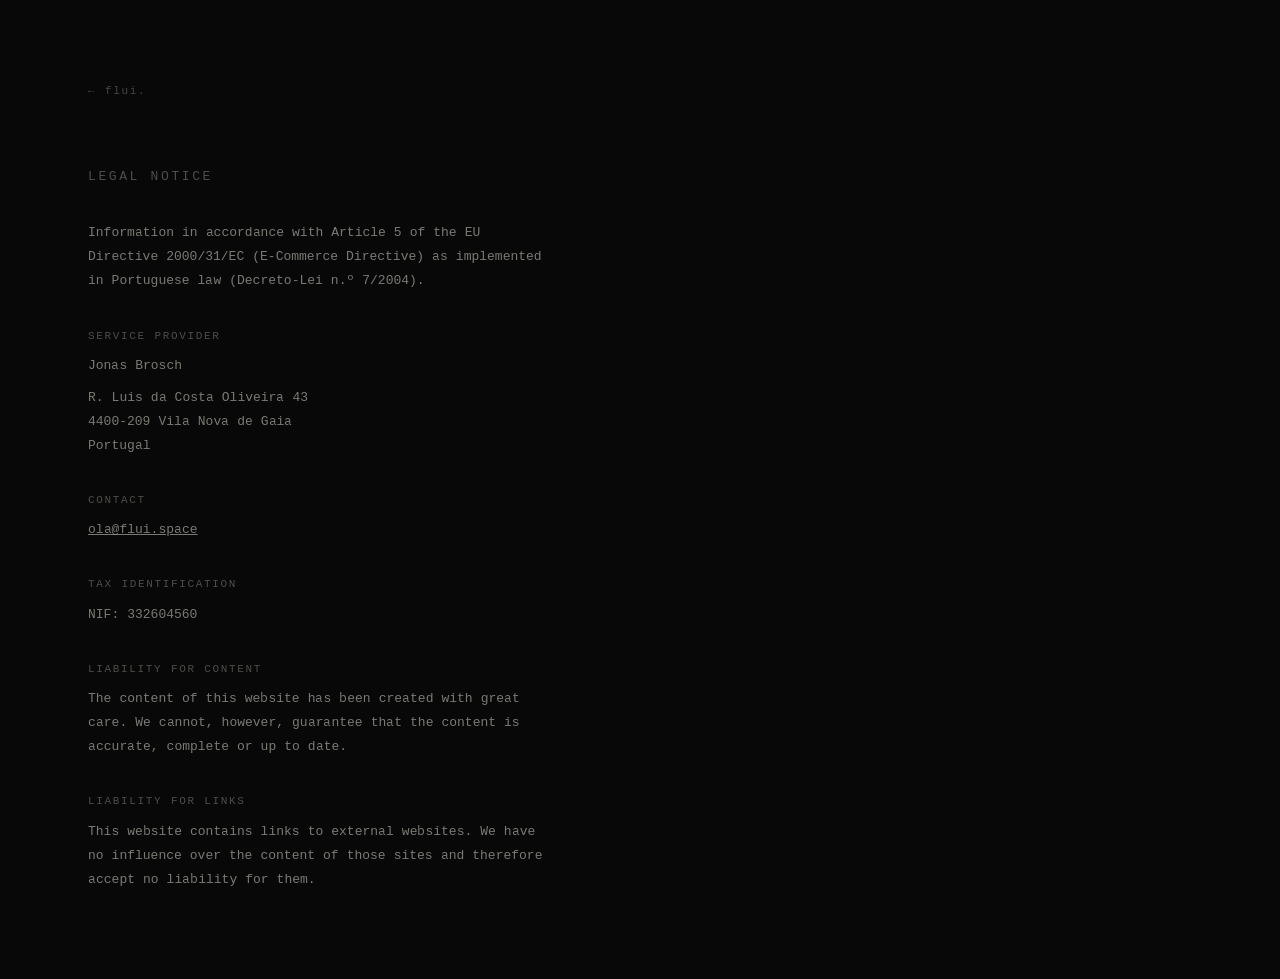
==== legal.html @ 09cac03d "Legal compliance, self-hosted fonts, updated content - Replace Google Fonts with self-hosted WOFF2 f" ====
<!DOCTYPE html>
<html lang="en">
<head>
  <meta charset="UTF-8">
  <meta name="viewport" content="width=device-width, initial-scale=1.0">
  <title>Legal Notice — flui.</title>
  <link rel="stylesheet" href="fonts.css">
  <style>
    *, *::before, *::after { margin: 0; padding: 0; box-sizing: border-box; }
    body {
      background: #080808;
      color: rgba(160,160,154,.75);
      font-family: 'IBM Plex Mono', monospace;
      font-size: 13px;
      line-height: 1.85;
      min-height: 100vh;
      padding: clamp(32px, 7vw, 80px) clamp(24px, 7vw, 88px);
      max-width: 640px;
    }
    a.back {
      display: block;
      font-size: 11px;
      color: rgba(160,160,154,.4);
      text-decoration: none;
      letter-spacing: .15em;
      margin-bottom: clamp(40px, 8vh, 64px);
    }
    a.back:hover { color: rgba(160,160,154,.75); }
    h1 {
      font-size: 13px;
      font-weight: 400;
      letter-spacing: .2em;
      text-transform: uppercase;
      color: rgba(160,160,154,.45);
      margin-bottom: 32px;
    }
    h2 {
      font-size: 11px;
      font-weight: 400;
      letter-spacing: .15em;
      text-transform: uppercase;
      color: rgba(160,160,154,.45);
      margin-top: 32px;
      margin-bottom: 8px;
    }
    p { margin-bottom: 8px; }
    a { color: inherit; }
  </style>
</head>
<body>

<a class="back" href="index.html">← flui.</a>

<h1>Legal Notice</h1>

<p>
  Information in accordance with Article 5 of the EU Directive 2000/31/EC
  (E-Commerce Directive) as implemented in Portuguese law (Decreto-Lei n.º 7/2004).
</p>

<h2>Service Provider</h2>
<p>Jonas Brosch</p>
<p>
  R. Luis da Costa Oliveira 43<br>
  4400-209 Vila Nova de Gaia<br>
  Portugal
</p>

<h2>Contact</h2>
<p><a href="mailto:ola@flui.space">ola@flui.space</a></p>

<h2>Tax Identification</h2>
<p>NIF: 332604560</p>

<h2>Liability for Content</h2>
<p>
  The content of this website has been created with great care.
  We cannot, however, guarantee that the content is accurate, complete or up to date.
</p>

<h2>Liability for Links</h2>
<p>
  This website contains links to external websites. We have no influence over
  the content of those sites and therefore accept no liability for them.
</p>

</body>
</html>
---- fonts.css ----
/* Self-hosted fonts — no external requests, GDPR compliant */

@font-face {
  font-family: 'Cormorant Garamond';
  font-style: italic;
  font-weight: 300;
  font-display: swap;
  src: url('fonts/cormorant-garamond-300italic-latin-ext.woff2') format('woff2');
  unicode-range: U+0100-02BA, U+02BD-02C5, U+02C7-02CC, U+02CE-02D7, U+02DD-02FF, U+0304, U+0308, U+0329, U+1D00-1DBF, U+1E00-1E9F, U+1EF2-1EFF, U+2020, U+20A0-20AB, U+20AD-20C0, U+2113, U+2C60-2C7F, U+A720-A7FF;
}
@font-face {
  font-family: 'Cormorant Garamond';
  font-style: italic;
  font-weight: 300;
  font-display: swap;
  src: url('fonts/cormorant-garamond-300italic-latin.woff2') format('woff2');
  unicode-range: U+0000-00FF, U+0131, U+0152-0153, U+02BB-02BC, U+02C6, U+02DA, U+02DC, U+0304, U+0308, U+0329, U+2000-206F, U+20AC, U+2122, U+2191, U+2193, U+2212, U+2215, U+FEFF, U+FFFD;
}

@font-face {
  font-family: 'Syne';
  font-style: normal;
  font-weight: 800;
  font-display: swap;
  src: url('fonts/syne-800-latin-ext.woff2') format('woff2');
  unicode-range: U+0100-02BA, U+02BD-02C5, U+02C7-02CC, U+02CE-02D7, U+02DD-02FF, U+0304, U+0308, U+0329, U+1D00-1DBF, U+1E00-1E9F, U+1EF2-1EFF, U+2020, U+20A0-20AB, U+20AD-20C0, U+2113, U+2C60-2C7F, U+A720-A7FF;
}
@font-face {
  font-family: 'Syne';
  font-style: normal;
  font-weight: 800;
  font-display: swap;
  src: url('fonts/syne-800-latin.woff2') format('woff2');
  unicode-range: U+0000-00FF, U+0131, U+0152-0153, U+02BB-02BC, U+02C6, U+02DA, U+02DC, U+0304, U+0308, U+0329, U+2000-206F, U+20AC, U+2122, U+2191, U+2193, U+2212, U+2215, U+FEFF, U+FFFD;
}

@font-face {
  font-family: 'IBM Plex Mono';
  font-style: italic;
  font-weight: 300;
  font-display: swap;
  src: url('fonts/ibm-plex-mono-300italic-latin-ext.woff2') format('woff2');
  unicode-range: U+0100-02BA, U+02BD-02C5, U+02C7-02CC, U+02CE-02D7, U+02DD-02FF, U+0304, U+0308, U+0329, U+1D00-1DBF, U+1E00-1E9F, U+1EF2-1EFF, U+2020, U+20A0-20AB, U+20AD-20C0, U+2113, U+2C60-2C7F, U+A720-A7FF;
}
@font-face {
  font-family: 'IBM Plex Mono';
  font-style: italic;
  font-weight: 300;
  font-display: swap;
  src: url('fonts/ibm-plex-mono-300italic-latin.woff2') format('woff2');
  unicode-range: U+0000-00FF, U+0131, U+0152-0153, U+02BB-02BC, U+02C6, U+02DA, U+02DC, U+0304, U+0308, U+0329, U+2000-206F, U+20AC, U+2122, U+2191, U+2193, U+2212, U+2215, U+FEFF, U+FFFD;
}

@font-face {
  font-family: 'IBM Plex Mono';
  font-style: normal;
  font-weight: 300;
  font-display: swap;
  src: url('fonts/ibm-plex-mono-300-latin-ext.woff2') format('woff2');
  unicode-range: U+0100-02BA, U+02BD-02C5, U+02C7-02CC, U+02CE-02D7, U+02DD-02FF, U+0304, U+0308, U+0329, U+1D00-1DBF, U+1E00-1E9F, U+1EF2-1EFF, U+2020, U+20A0-20AB, U+20AD-20C0, U+2113, U+2C60-2C7F, U+A720-A7FF;
}
@font-face {
  font-family: 'IBM Plex Mono';
  font-style: normal;
  font-weight: 300;
  font-display: swap;
  src: url('fonts/ibm-plex-mono-300-latin.woff2') format('woff2');
  unicode-range: U+0000-00FF, U+0131, U+0152-0153, U+02BB-02BC, U+02C6, U+02DA, U+02DC, U+0304, U+0308, U+0329, U+2000-206F, U+20AC, U+2122, U+2191, U+2193, U+2212, U+2215, U+FEFF, U+FFFD;
}

@font-face {
  font-family: 'IBM Plex Mono';
  font-style: normal;
  font-weight: 400;
  font-display: swap;
  src: url('fonts/ibm-plex-mono-400-latin-ext.woff2') format('woff2');
  unicode-range: U+0100-02BA, U+02BD-02C5, U+02C7-02CC, U+02CE-02D7, U+02DD-02FF, U+0304, U+0308, U+0329, U+1D00-1DBF, U+1E00-1E9F, U+1EF2-1EFF, U+2020, U+20A0-20AB, U+20AD-20C0, U+2113, U+2C60-2C7F, U+A720-A7FF;
}
@font-face {
  font-family: 'IBM Plex Mono';
  font-style: normal;
  font-weight: 400;
  font-display: swap;
  src: url('fonts/ibm-plex-mono-400-latin.woff2') format('woff2');
  unicode-range: U+0000-00FF, U+0131, U+0152-0153, U+02BB-02BC, U+02C6, U+02DA, U+02DC, U+0304, U+0308, U+0329, U+2000-206F, U+20AC, U+2122, U+2191, U+2193, U+2212, U+2215, U+FEFF, U+FFFD;
}

@font-face {
  font-family: 'IBM Plex Mono';
  font-style: normal;
  font-weight: 700;
  font-display: swap;
  src: url('fonts/ibm-plex-mono-700-latin-ext.woff2') format('woff2');
  unicode-range: U+0100-02BA, U+02BD-02C5, U+02C7-02CC, U+02CE-02D7, U+02DD-02FF, U+0304, U+0308, U+0329, U+1D00-1DBF, U+1E00-1E9F, U+1EF2-1EFF, U+2020, U+20A0-20AB, U+20AD-20C0, U+2113, U+2C60-2C7F, U+A720-A7FF;
}
@font-face {
  font-family: 'IBM Plex Mono';
  font-style: normal;
  font-weight: 700;
  font-display: swap;
  src: url('fonts/ibm-plex-mono-700-latin.woff2') format('woff2');
  unicode-range: U+0000-00FF, U+0131, U+0152-0153, U+02BB-02BC, U+02C6, U+02DA, U+02DC, U+0304, U+0308, U+0329, U+2000-206F, U+20AC, U+2122, U+2191, U+2193, U+2212, U+2215, U+FEFF, U+FFFD;
}
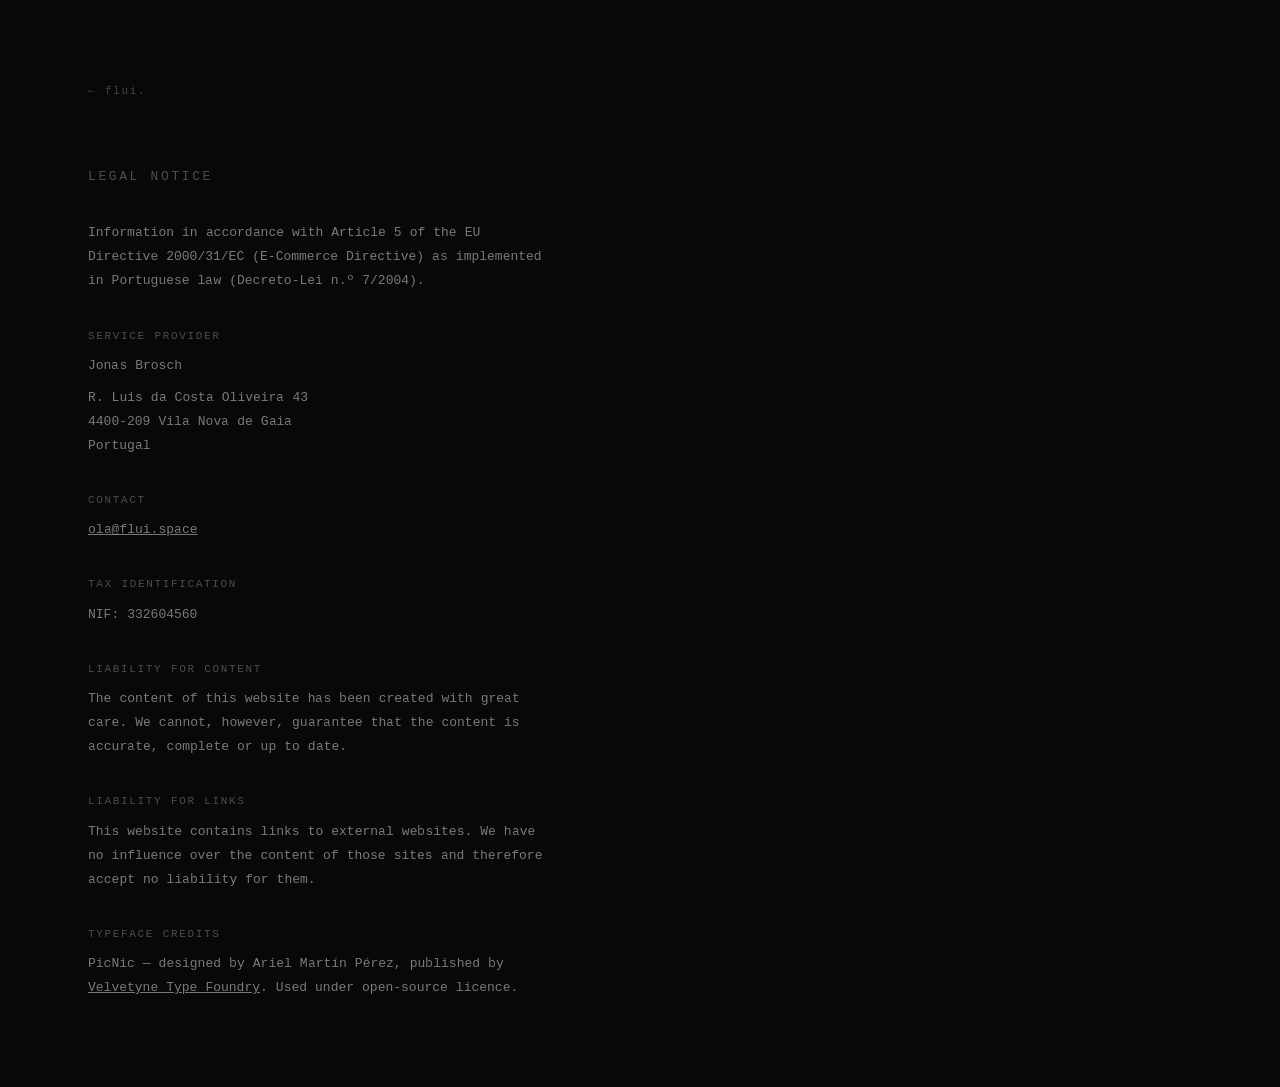
==== commit e55f4b93: "Per-character floating on Sound page, credits to legal, clean landing page - Replace element-level f" ====
--- a/legal.html
+++ b/legal.html
@@ -4,6 +4,7 @@
   <meta charset="UTF-8">
   <meta name="viewport" content="width=device-width, initial-scale=1.0">
   <title>Legal Notice — flui.</title>
+  <link rel="icon" href="favicon.png">
   <link rel="stylesheet" href="fonts.css">
   <style>
     *, *::before, *::after { margin: 0; padding: 0; box-sizing: border-box; }
@@ -84,5 +85,12 @@
   the content of those sites and therefore accept no liability for them.
 </p>
 
+<h2>Typeface Credits</h2>
+<p>
+  PicNic — designed by Ariel Martín Pérez, published by
+  <a href="https://velvetyne.fr/" target="_blank" rel="noopener">Velvetyne Type Foundry</a>.
+  Used under open-source licence.
+</p>
+
 </body>
 </html>
--- a/fonts.css
+++ b/fonts.css
@@ -1,4 +1,14 @@
 /* Self-hosted fonts — no external requests, GDPR compliant */
+
+/* PicNic — Velvetyne Type Foundry (https://velvetyne.fr/) */
+@font-face {
+  font-family: 'PicNic';
+  font-style: normal;
+  font-weight: 400;
+  font-display: swap;
+  src: url('fonts/PicNic.woff2') format('woff2'),
+       url('fonts/PicNic.woff')  format('woff');
+}
 
 @font-face {
   font-family: 'Cormorant Garamond';
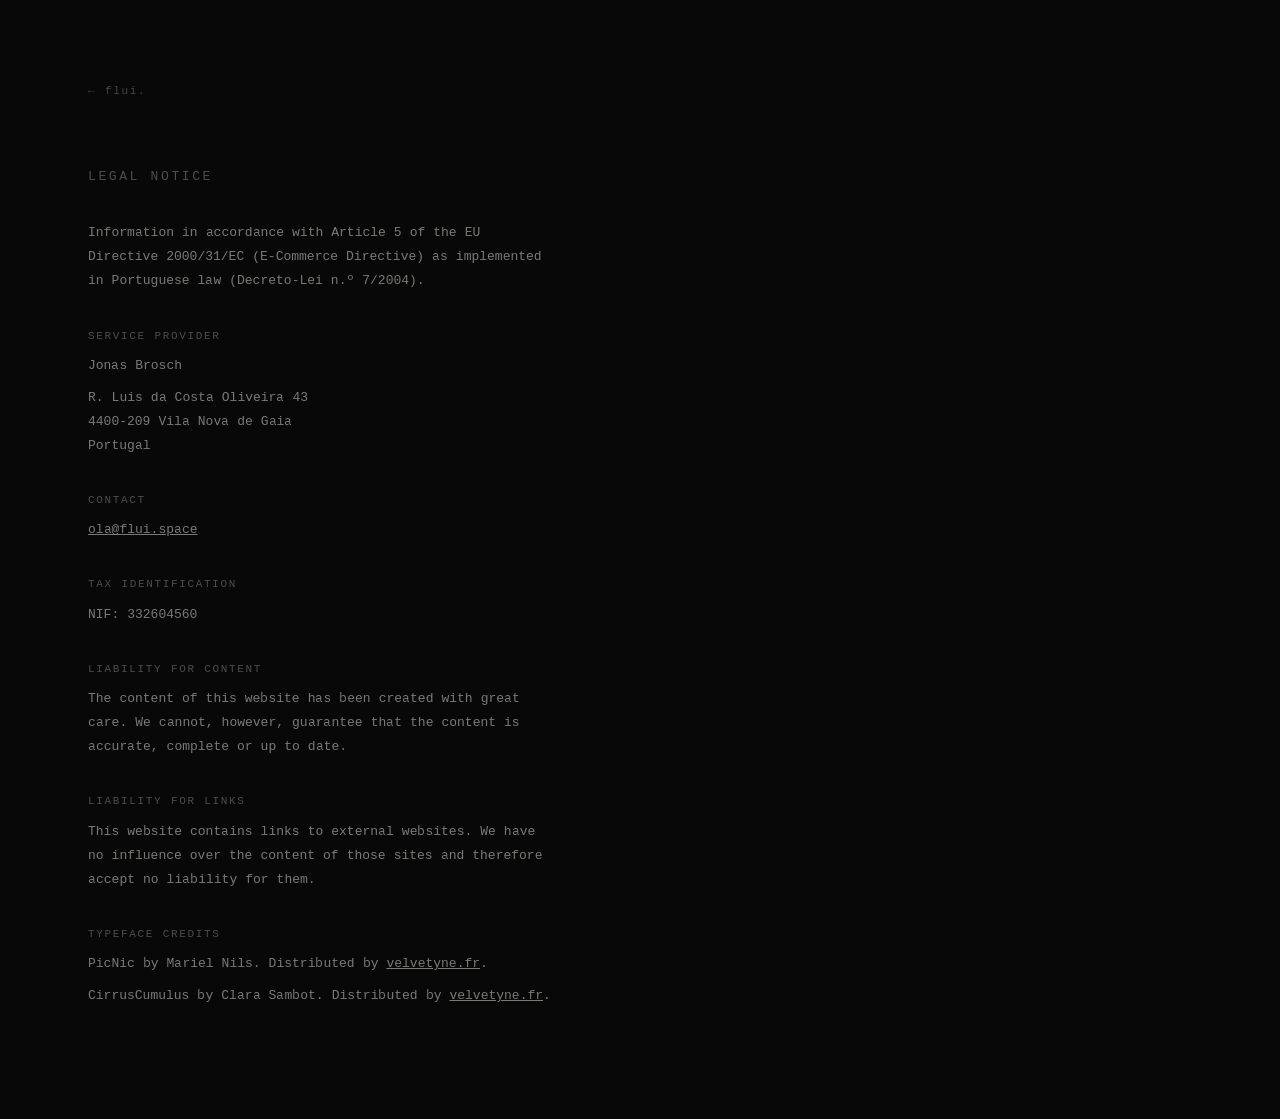
==== commit f6564378: "Add CirrusCumulus, rebrand both halves of landing page and systems title - Register CirrusCumulus (C" ====
--- a/legal.html
+++ b/legal.html
@@ -86,11 +86,8 @@
 </p>
 
 <h2>Typeface Credits</h2>
-<p>
-  PicNic — designed by Ariel Martín Pérez, published by
-  <a href="https://velvetyne.fr/" target="_blank" rel="noopener">Velvetyne Type Foundry</a>.
-  Used under open-source licence.
-</p>
+<p>PicNic by Mariel Nils. Distributed by <a href="https://velvetyne.fr/" target="_blank" rel="noopener">velvetyne.fr</a>.</p>
+<p>CirrusCumulus by Clara Sambot. Distributed by <a href="https://velvetyne.fr/" target="_blank" rel="noopener">velvetyne.fr</a>.</p>
 
 </body>
 </html>
--- a/fonts.css
+++ b/fonts.css
@@ -1,6 +1,6 @@
 /* Self-hosted fonts — no external requests, GDPR compliant */
 
-/* PicNic — Velvetyne Type Foundry (https://velvetyne.fr/) */
+/* PicNic — Mariel Nils, distributed by velvetyne.fr */
 @font-face {
   font-family: 'PicNic';
   font-style: normal;
@@ -8,6 +8,15 @@
   font-display: swap;
   src: url('fonts/PicNic.woff2') format('woff2'),
        url('fonts/PicNic.woff')  format('woff');
+}
+
+/* CirrusCumulus — Clara Sambot, distributed by velvetyne.fr */
+@font-face {
+  font-family: 'CirrusCumulus';
+  font-style: normal;
+  font-weight: 400;
+  font-display: swap;
+  src: url('fonts/CirrusCumulus.woff') format('woff');
 }
 
 @font-face {
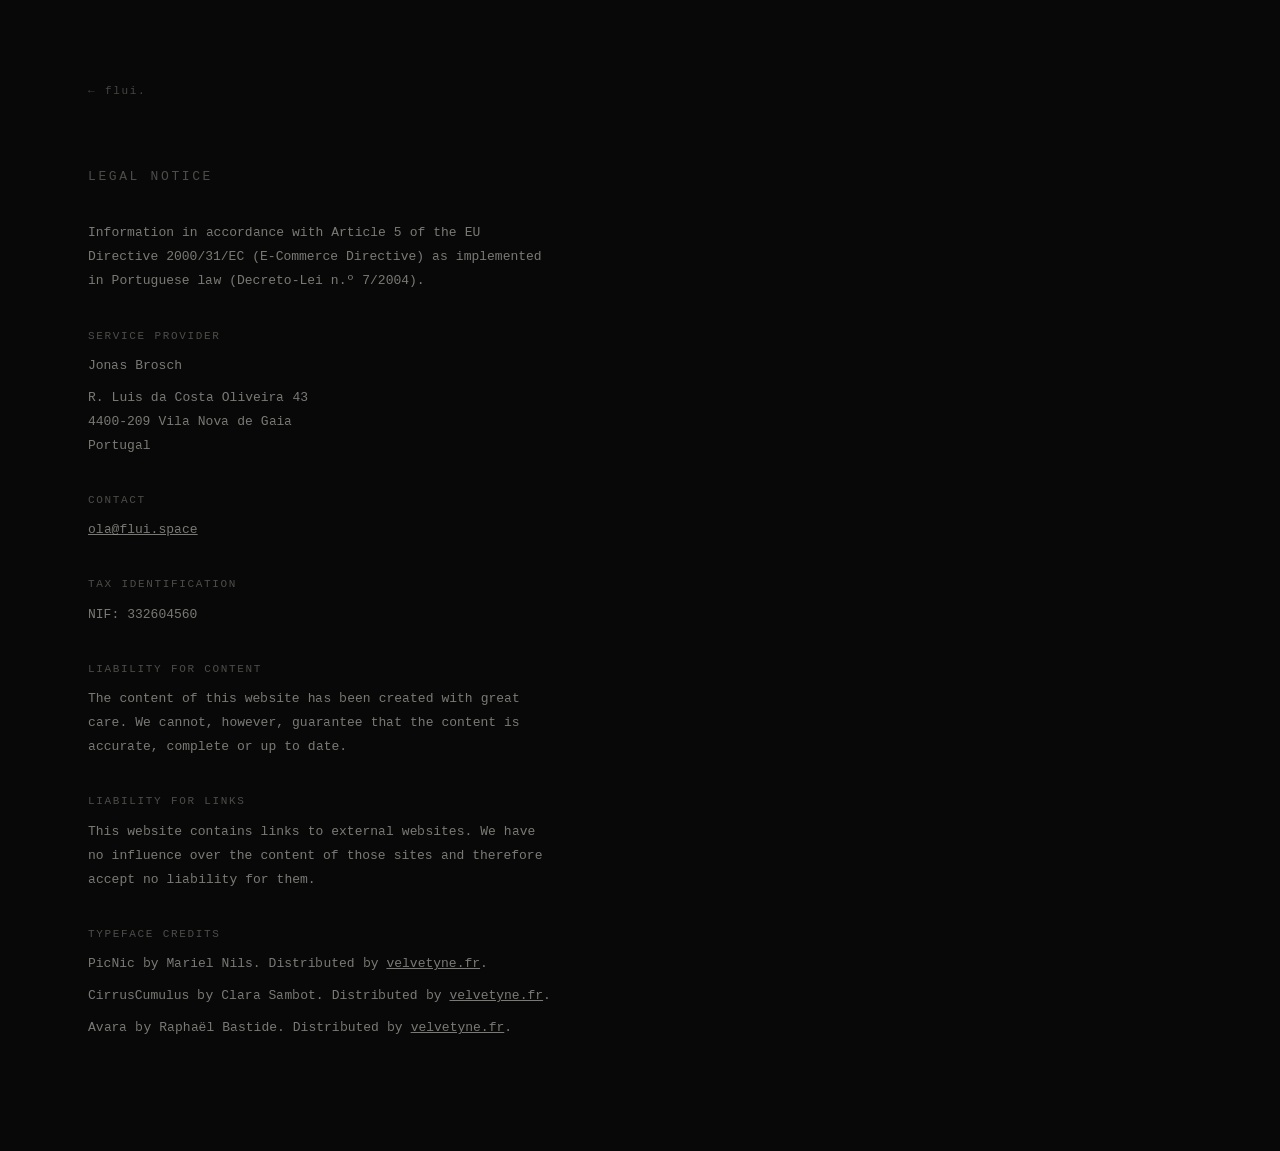
==== commit 54f860cf: "Avara font, systems rewrite, fractal background on Sound, centered text - Register Avara Bold/BoldIt" ====
--- a/legal.html
+++ b/legal.html
@@ -88,6 +88,7 @@
 <h2>Typeface Credits</h2>
 <p>PicNic by Mariel Nils. Distributed by <a href="https://velvetyne.fr/" target="_blank" rel="noopener">velvetyne.fr</a>.</p>
 <p>CirrusCumulus by Clara Sambot. Distributed by <a href="https://velvetyne.fr/" target="_blank" rel="noopener">velvetyne.fr</a>.</p>
+<p>Avara by Raphaël Bastide. Distributed by <a href="https://velvetyne.fr/" target="_blank" rel="noopener">velvetyne.fr</a>.</p>
 
 </body>
 </html>
--- a/fonts.css
+++ b/fonts.css
@@ -8,6 +8,32 @@
   font-display: swap;
   src: url('fonts/PicNic.woff2') format('woff2'),
        url('fonts/PicNic.woff')  format('woff');
+}
+
+/* Avara — Raphaël Bastide, distributed by velvetyne.fr */
+@font-face {
+  font-family: 'Avara';
+  font-style: normal;
+  font-weight: 700;
+  font-display: swap;
+  src: url('webfonts/Bold/Avara-Bold.woff2') format('woff2'),
+       url('webfonts/Bold/Avara-Bold.woff')  format('woff');
+}
+@font-face {
+  font-family: 'Avara';
+  font-style: italic;
+  font-weight: 700;
+  font-display: swap;
+  src: url('webfonts/BoldItalic/Avara-BoldItalic.woff2') format('woff2'),
+       url('webfonts/BoldItalic/Avara-BoldItalic.woff')  format('woff');
+}
+@font-face {
+  font-family: 'Avara';
+  font-style: normal;
+  font-weight: 900;
+  font-display: swap;
+  src: url('webfonts/Black/Avara-Black.woff2') format('woff2'),
+       url('webfonts/Black/Avara-Black.woff')  format('woff');
 }
 
 /* CirrusCumulus — Clara Sambot, distributed by velvetyne.fr */
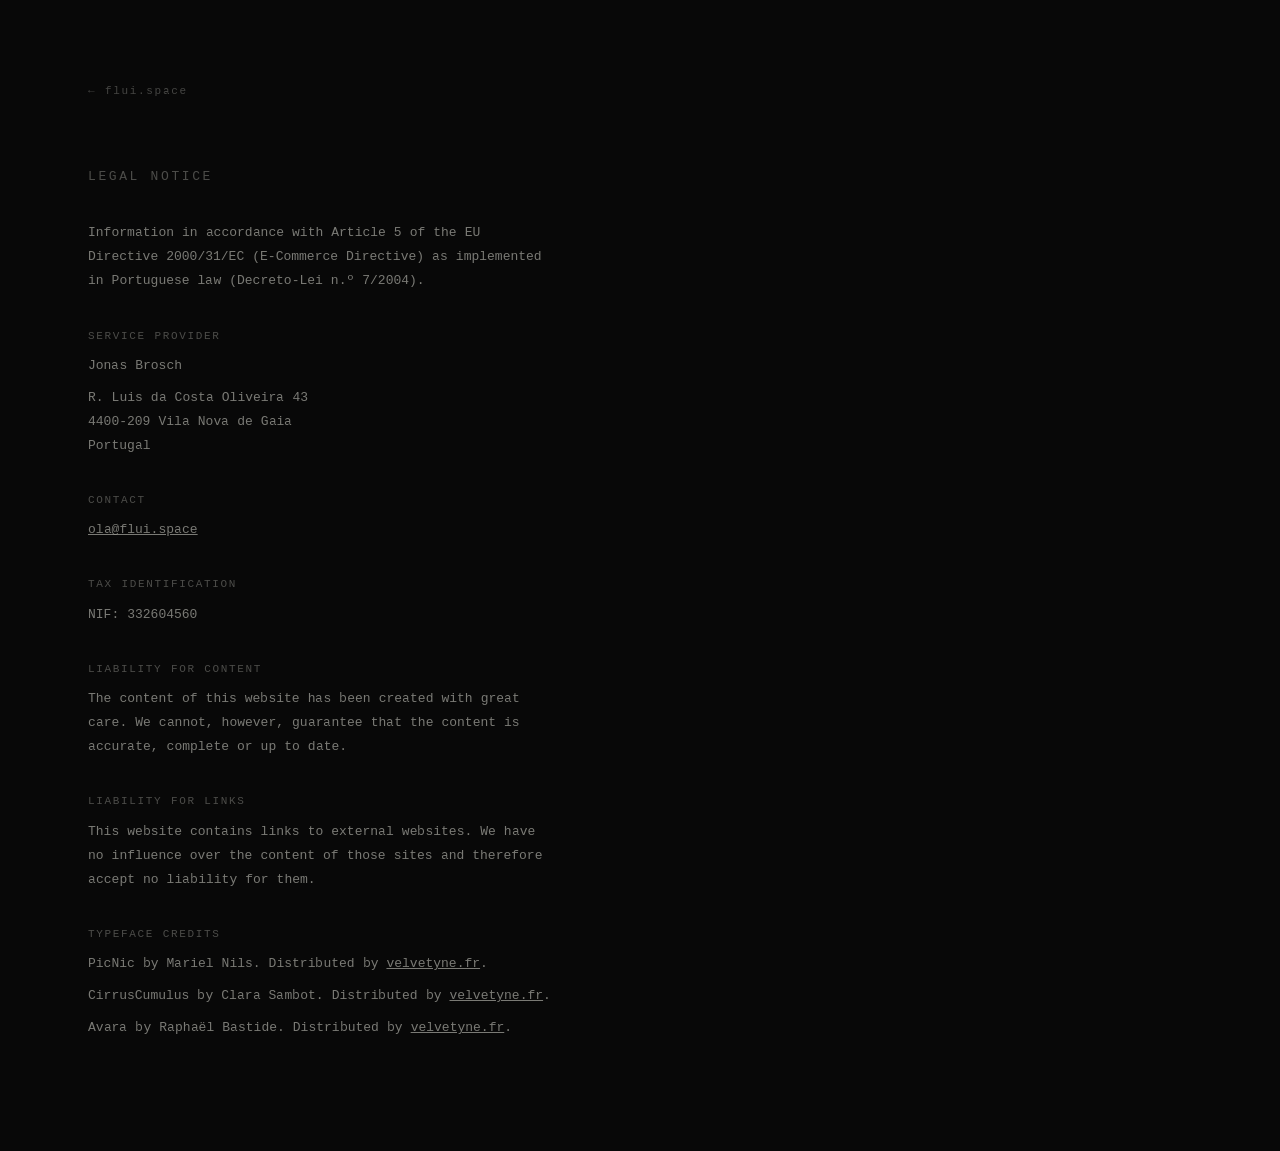
==== commit 5ca1a9db: "Rename to FLUI, fix back links, row logo layout, Avara on sound page - All back links now read flui." ====
--- a/legal.html
+++ b/legal.html
@@ -50,7 +50,7 @@
 </head>
 <body>
 
-<a class="back" href="index.html">← flui.</a>
+<a class="back" href="index.html">← flui.space</a>
 
 <h1>Legal Notice</h1>
 
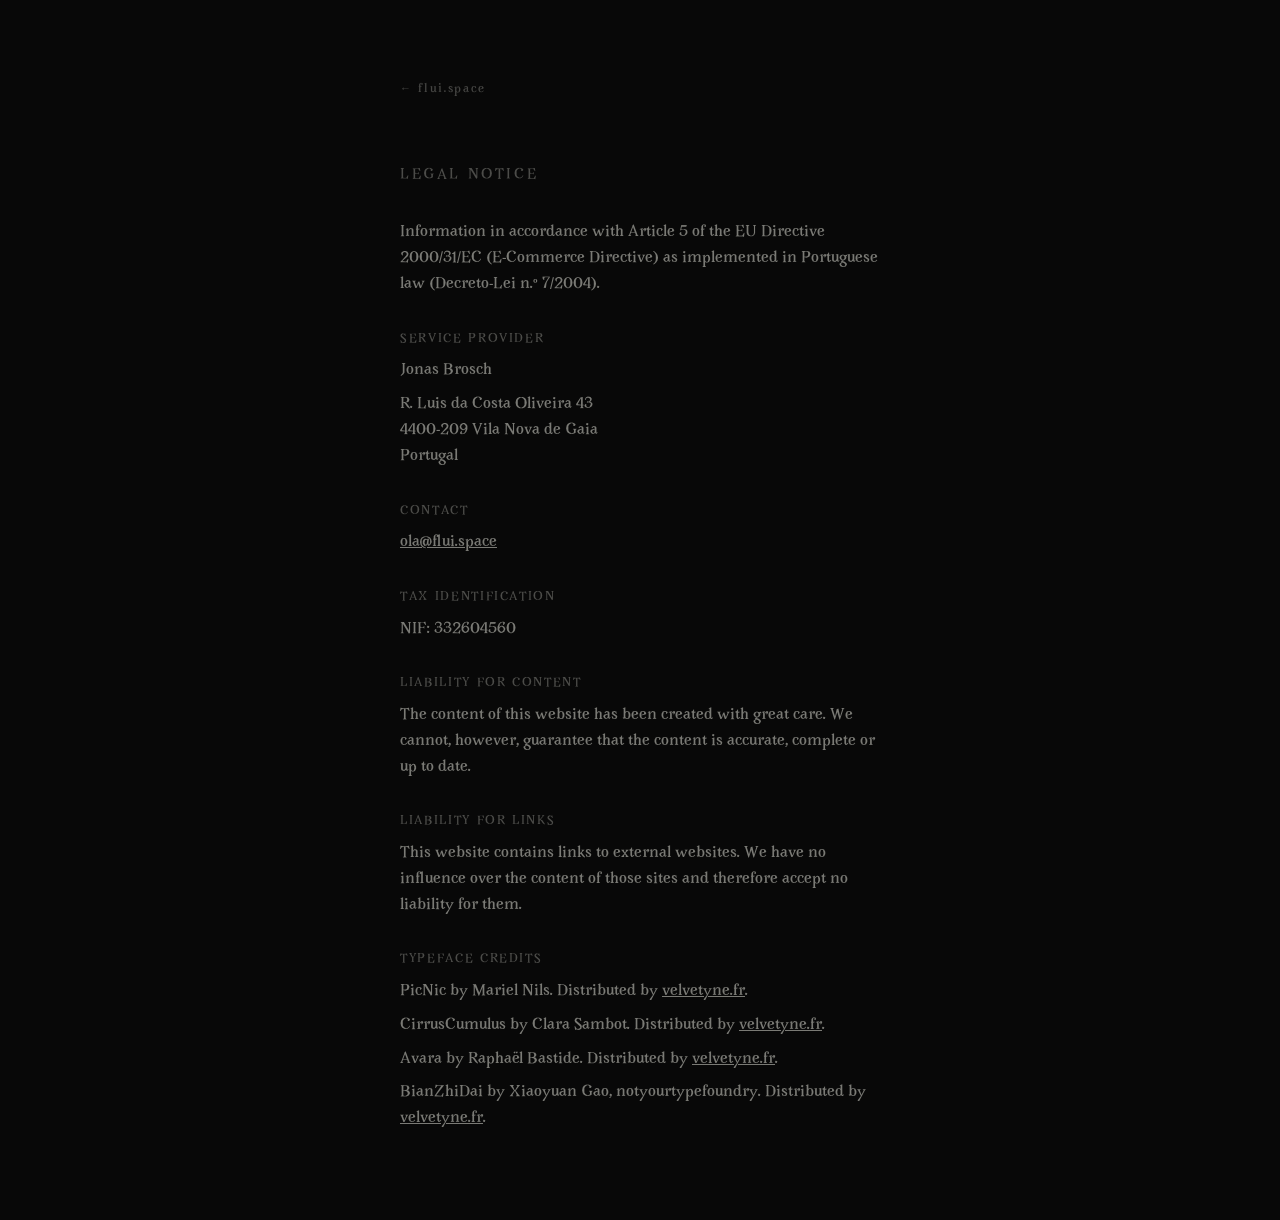
==== commit 64ff10ce: "BianZhiDai Cube for FLUI logo, remove IBM Plex, left-align, mobile cursor fix - Register BianZhiDai " ====
--- a/legal.html
+++ b/legal.html
@@ -3,7 +3,7 @@
 <head>
   <meta charset="UTF-8">
   <meta name="viewport" content="width=device-width, initial-scale=1.0">
-  <title>Legal Notice — flui.</title>
+  <title>Legal Notice — flui.space</title>
   <link rel="icon" href="favicon.png">
   <link rel="stylesheet" href="fonts.css">
   <style>
@@ -11,12 +11,14 @@
     body {
       background: #080808;
       color: rgba(160,160,154,.75);
-      font-family: 'IBM Plex Mono', monospace;
-      font-size: 13px;
+      font-family: 'Avara', serif;
+      font-weight: 700;
+      font-size: 14px;
       line-height: 1.85;
       min-height: 100vh;
-      padding: clamp(32px, 7vw, 80px) clamp(24px, 7vw, 88px);
-      max-width: 640px;
+      padding: clamp(32px, 7vw, 80px) clamp(32px, 10vw, 120px);
+      max-width: 720px;
+      margin: 0 auto;
     }
     a.back {
       display: block;
@@ -89,6 +91,7 @@
 <p>PicNic by Mariel Nils. Distributed by <a href="https://velvetyne.fr/" target="_blank" rel="noopener">velvetyne.fr</a>.</p>
 <p>CirrusCumulus by Clara Sambot. Distributed by <a href="https://velvetyne.fr/" target="_blank" rel="noopener">velvetyne.fr</a>.</p>
 <p>Avara by Raphaël Bastide. Distributed by <a href="https://velvetyne.fr/" target="_blank" rel="noopener">velvetyne.fr</a>.</p>
+<p>BianZhiDai by Xiaoyuan Gao, notyourtypefoundry. Distributed by <a href="https://velvetyne.fr/" target="_blank" rel="noopener">velvetyne.fr</a>.</p>
 
 </body>
 </html>
--- a/fonts.css
+++ b/fonts.css
@@ -45,6 +45,15 @@
   src: url('fonts/CirrusCumulus.woff') format('woff');
 }
 
+/* BianZhiDai — Xiaoyuan Gao, notyourtypefoundry, distributed by velvetyne.fr */
+@font-face {
+  font-family: 'BianZhiDai';
+  font-style: normal;
+  font-weight: 400;
+  font-display: swap;
+  src: url('WOFF/bianzhidai-Cube.woff') format('woff');
+}
+
 @font-face {
   font-family: 'Cormorant Garamond';
   font-style: italic;
@@ -79,70 +88,3 @@
   unicode-range: U+0000-00FF, U+0131, U+0152-0153, U+02BB-02BC, U+02C6, U+02DA, U+02DC, U+0304, U+0308, U+0329, U+2000-206F, U+20AC, U+2122, U+2191, U+2193, U+2212, U+2215, U+FEFF, U+FFFD;
 }
 
-@font-face {
-  font-family: 'IBM Plex Mono';
-  font-style: italic;
-  font-weight: 300;
-  font-display: swap;
-  src: url('fonts/ibm-plex-mono-300italic-latin-ext.woff2') format('woff2');
-  unicode-range: U+0100-02BA, U+02BD-02C5, U+02C7-02CC, U+02CE-02D7, U+02DD-02FF, U+0304, U+0308, U+0329, U+1D00-1DBF, U+1E00-1E9F, U+1EF2-1EFF, U+2020, U+20A0-20AB, U+20AD-20C0, U+2113, U+2C60-2C7F, U+A720-A7FF;
-}
-@font-face {
-  font-family: 'IBM Plex Mono';
-  font-style: italic;
-  font-weight: 300;
-  font-display: swap;
-  src: url('fonts/ibm-plex-mono-300italic-latin.woff2') format('woff2');
-  unicode-range: U+0000-00FF, U+0131, U+0152-0153, U+02BB-02BC, U+02C6, U+02DA, U+02DC, U+0304, U+0308, U+0329, U+2000-206F, U+20AC, U+2122, U+2191, U+2193, U+2212, U+2215, U+FEFF, U+FFFD;
-}
-
-@font-face {
-  font-family: 'IBM Plex Mono';
-  font-style: normal;
-  font-weight: 300;
-  font-display: swap;
-  src: url('fonts/ibm-plex-mono-300-latin-ext.woff2') format('woff2');
-  unicode-range: U+0100-02BA, U+02BD-02C5, U+02C7-02CC, U+02CE-02D7, U+02DD-02FF, U+0304, U+0308, U+0329, U+1D00-1DBF, U+1E00-1E9F, U+1EF2-1EFF, U+2020, U+20A0-20AB, U+20AD-20C0, U+2113, U+2C60-2C7F, U+A720-A7FF;
-}
-@font-face {
-  font-family: 'IBM Plex Mono';
-  font-style: normal;
-  font-weight: 300;
-  font-display: swap;
-  src: url('fonts/ibm-plex-mono-300-latin.woff2') format('woff2');
-  unicode-range: U+0000-00FF, U+0131, U+0152-0153, U+02BB-02BC, U+02C6, U+02DA, U+02DC, U+0304, U+0308, U+0329, U+2000-206F, U+20AC, U+2122, U+2191, U+2193, U+2212, U+2215, U+FEFF, U+FFFD;
-}
-
-@font-face {
-  font-family: 'IBM Plex Mono';
-  font-style: normal;
-  font-weight: 400;
-  font-display: swap;
-  src: url('fonts/ibm-plex-mono-400-latin-ext.woff2') format('woff2');
-  unicode-range: U+0100-02BA, U+02BD-02C5, U+02C7-02CC, U+02CE-02D7, U+02DD-02FF, U+0304, U+0308, U+0329, U+1D00-1DBF, U+1E00-1E9F, U+1EF2-1EFF, U+2020, U+20A0-20AB, U+20AD-20C0, U+2113, U+2C60-2C7F, U+A720-A7FF;
-}
-@font-face {
-  font-family: 'IBM Plex Mono';
-  font-style: normal;
-  font-weight: 400;
-  font-display: swap;
-  src: url('fonts/ibm-plex-mono-400-latin.woff2') format('woff2');
-  unicode-range: U+0000-00FF, U+0131, U+0152-0153, U+02BB-02BC, U+02C6, U+02DA, U+02DC, U+0304, U+0308, U+0329, U+2000-206F, U+20AC, U+2122, U+2191, U+2193, U+2212, U+2215, U+FEFF, U+FFFD;
-}
-
-@font-face {
-  font-family: 'IBM Plex Mono';
-  font-style: normal;
-  font-weight: 700;
-  font-display: swap;
-  src: url('fonts/ibm-plex-mono-700-latin-ext.woff2') format('woff2');
-  unicode-range: U+0100-02BA, U+02BD-02C5, U+02C7-02CC, U+02CE-02D7, U+02DD-02FF, U+0304, U+0308, U+0329, U+1D00-1DBF, U+1E00-1E9F, U+1EF2-1EFF, U+2020, U+20A0-20AB, U+20AD-20C0, U+2113, U+2C60-2C7F, U+A720-A7FF;
-}
-@font-face {
-  font-family: 'IBM Plex Mono';
-  font-style: normal;
-  font-weight: 700;
-  font-display: swap;
-  src: url('fonts/ibm-plex-mono-700-latin.woff2') format('woff2');
-  unicode-range: U+0000-00FF, U+0131, U+0152-0153, U+02BB-02BC, U+02C6, U+02DA, U+02DC, U+0304, U+0308, U+0329, U+2000-206F, U+20AC, U+2122, U+2191, U+2193, U+2212, U+2215, U+FEFF, U+FFFD;
-}
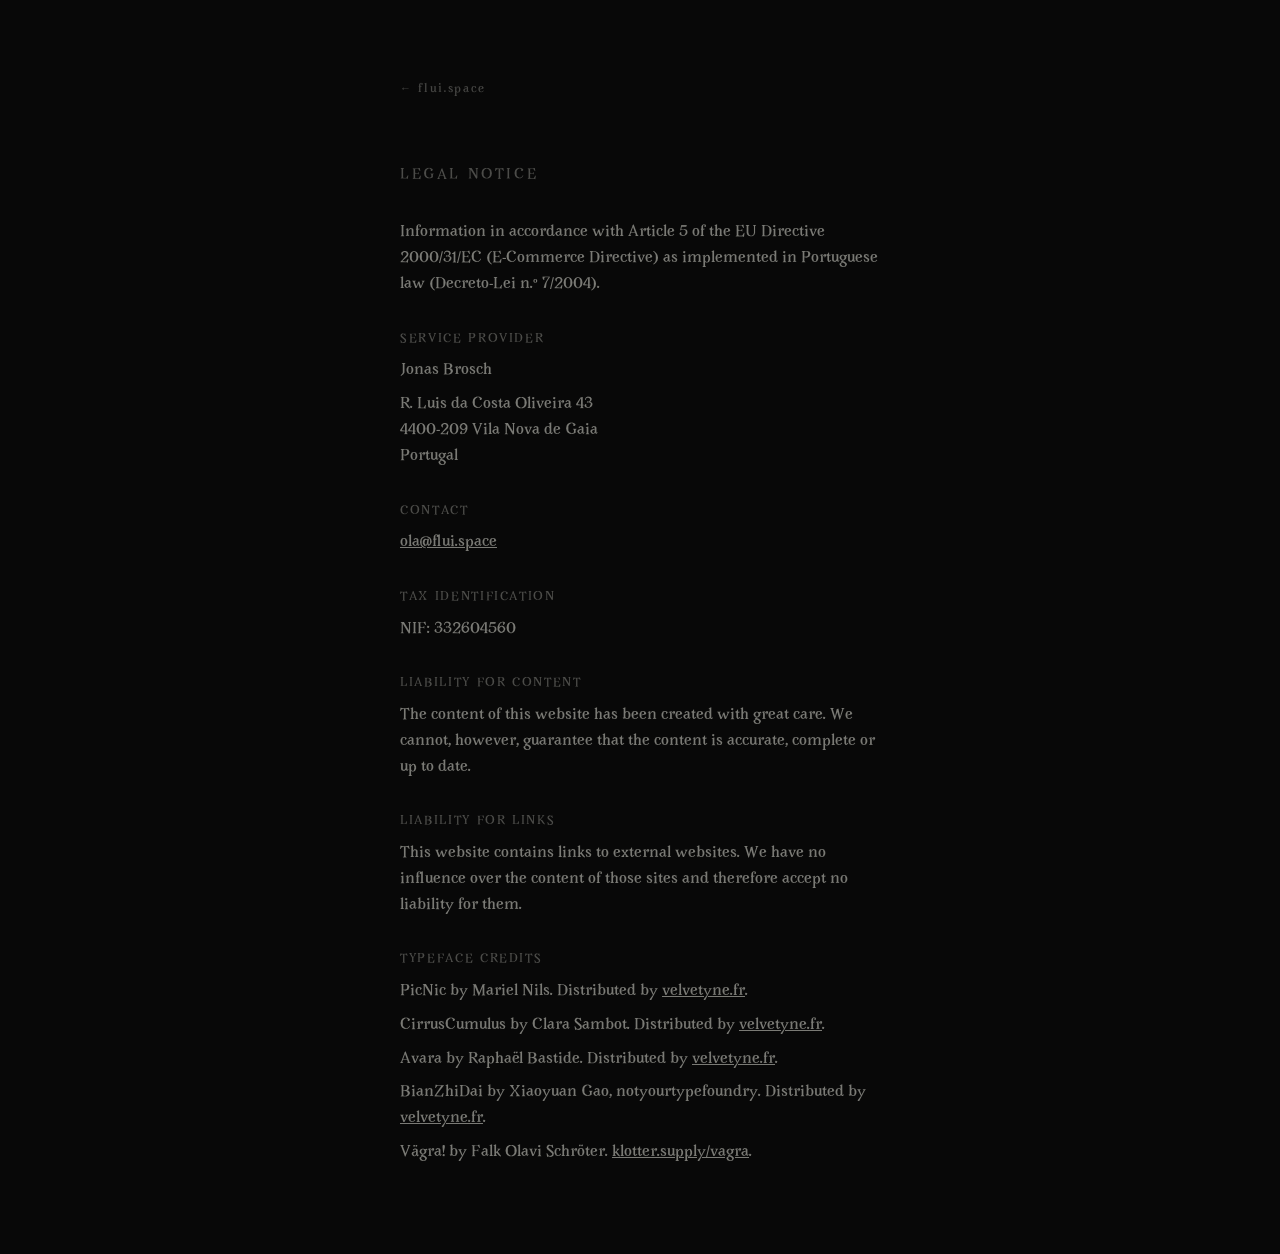
==== commit 9f3d4090: "Icon organic paths, softer brush swell; Vägra credit - Replace perfect SVG circles with slightly imp" ====
--- a/legal.html
+++ b/legal.html
@@ -92,6 +92,7 @@
 <p>CirrusCumulus by Clara Sambot. Distributed by <a href="https://velvetyne.fr/" target="_blank" rel="noopener">velvetyne.fr</a>.</p>
 <p>Avara by Raphaël Bastide. Distributed by <a href="https://velvetyne.fr/" target="_blank" rel="noopener">velvetyne.fr</a>.</p>
 <p>BianZhiDai by Xiaoyuan Gao, notyourtypefoundry. Distributed by <a href="https://velvetyne.fr/" target="_blank" rel="noopener">velvetyne.fr</a>.</p>
+<p>Vägra! by Falk Olavi Schröter. <a href="https://klotter.supply/vagra" target="_blank" rel="noopener">klotter.supply/vagra</a>.</p>
 
 </body>
 </html>
--- a/fonts.css
+++ b/fonts.css
@@ -51,7 +51,24 @@
   font-style: normal;
   font-weight: 400;
   font-display: swap;
-  src: url('WOFF/bianzhidai-Cube.woff') format('woff');
+  src: url('WOFF/bianzhidai-Brush.woff') format('woff');
+}
+
+/* Vagra — distributed by velvetyne.fr */
+@font-face {
+  font-family: 'Vagra';
+  font-style: normal;
+  font-weight: 400;
+  font-display: swap;
+  src: url('WOFF/vagra-regular.woff2') format('woff2'),
+       url('WOFF/vagra-regular.woff') format('woff');
+}
+@font-face {
+  font-family: 'BianZhiDaiGrid';
+  font-style: normal;
+  font-weight: 400;
+  font-display: swap;
+  src: url('WOFF/bianzhidai-Grid.woff') format('woff');
 }
 
 @font-face {
